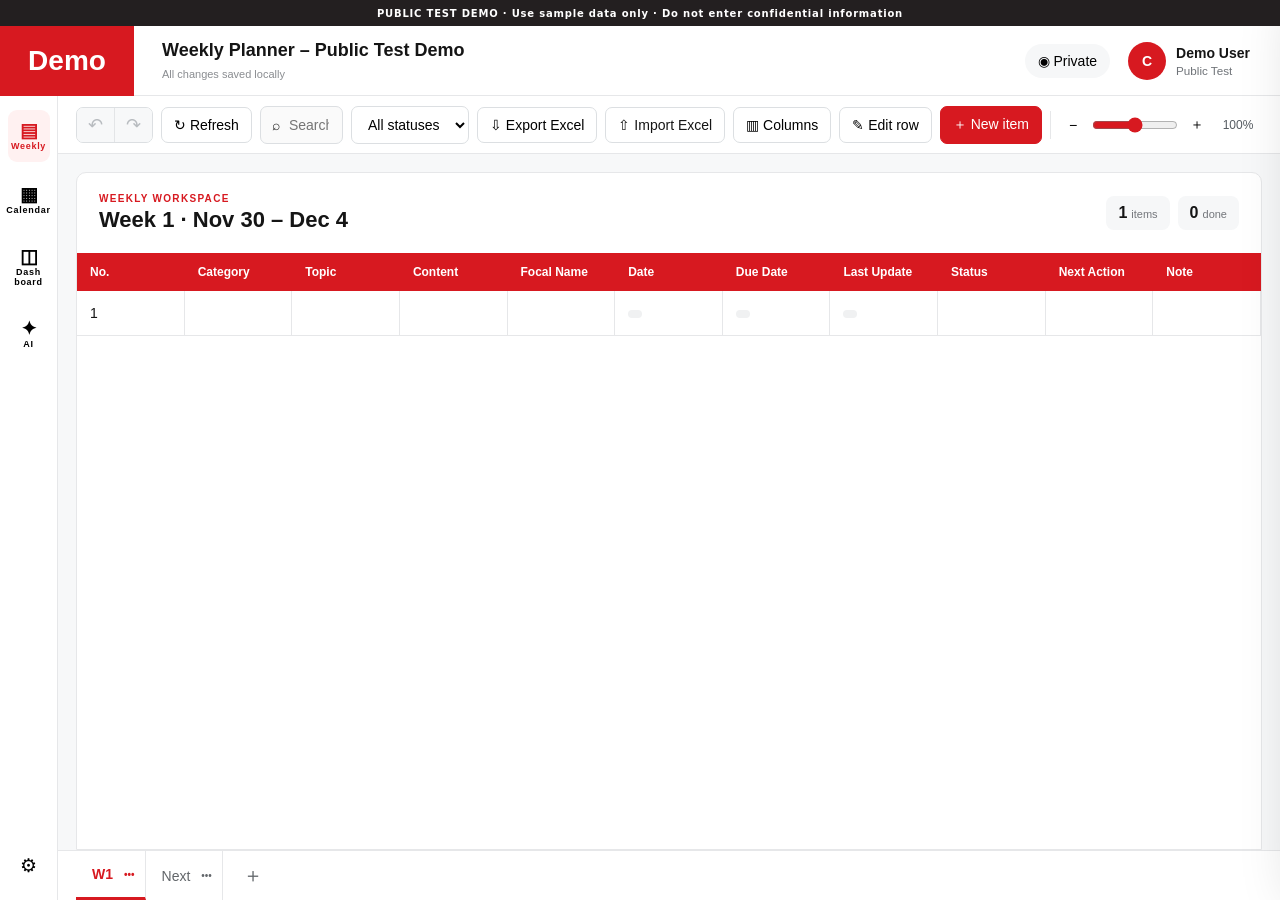
==== index.html @ f7940fc4 "Drag page tabs and schedule Next tasks into weeks" ====
<!doctype html>
<html lang="en">
<head>
  <meta charset="UTF-8" />
  <meta name="viewport" content="width=device-width, initial-scale=1" />
  <title>Finance DT Weekly Plan</title>
  <link rel="stylesheet" href="styles.css" />
  <link rel="stylesheet" href="details.css?v=9" />
  <link rel="stylesheet" href="calendar.css?v=6" />
  <link rel="stylesheet" href="dashboard.css?v=20260903-3" /><link rel="stylesheet" href="demo.css" />
</head>
<body><div class="demo-banner">PUBLIC TEST DEMO · Use sample data only · Do not enter confidential information</div>
  <header class="topbar">
    <div class="brand">Demo</div>
    <div class="titleblock"><h1>Weekly Planner – Public Test Demo</h1><span id="saveState">All changes saved locally</span></div>
    <button class="iconbtn" id="privacyBtn" title="Privacy settings">◉ <span>Private</span></button>
    <div class="avatar">C</div><div class="profile"><b>Demo User</b><small>Public Test</small></div>
  </header>
  <div class="app">
    <aside class="rail"><button id="weeklyBtn" class="selected ai-launch" title="Open Weekly Plan"><b>▤</b><small>Weekly</small></button><button id="calendarBtn" class="ai-launch" title="Open Calendar"><b>▦</b><small>Calendar</small></button><button id="dashboardBtn" class="ai-launch dashboard-launch" title="Open Dashboard"><b>◫</b><small>Dash<br>board</small></button><button id="railAI" class="ai-launch" title="Open AI Agent"><b>✦</b><small>AI</small></button><span></span><button title="Settings">⚙</button></aside>
    <aside class="agent hidden" id="agent">
      <div class="agenthead"><b>AI Agent</b><button id="closeAgent">×</button></div>
      <div class="agentbody" id="chat">
        <div class="welcome"><div class="spark">✦</div><h2>Hi Cici! 👋</h2><p>I’m your planning assistant. I can summarize progress, spot blockers, and suggest next actions.</p></div>
        <div class="privacy-note"><b>Privacy-first</b><br><span id="privacyModeText">Local mode: your plan stays in this browser.</span></div>
        <p class="label">Try asking me</p>
        <div class="suggestions">
          <button>Summarize this week</button><button>What are the risks?</button><button>Suggest next priorities</button><button>Which items are overdue?</button>
        </div>
      </div>
      <form id="chatForm"><textarea id="chatInput" rows="2" placeholder="Ask about your weekly plan…"></textarea><button type="submit">➤</button></form>
      <small class="disclaimer">AI can make mistakes. Please review.</small>
    </aside>
    <main id="weeklyView">
      <div class="toolbar">
        <div class="history-controls"><button id="undoBtn" title="Undo (Command/Ctrl + Z)" disabled>↶</button><button id="redoBtn" title="Redo (Command/Ctrl + Shift + Z)" disabled>↷</button></div>
        <button id="refreshBtn" title="Refresh Weekly Plan">↻ Refresh</button>
        <div class="search">⌕ <input id="search" placeholder="Search tasks, owners, notes…" /></div>
        <select id="statusFilter"><option value="">All statuses</option><option>Done</option><option>WIP</option><option>Not Started</option></select>
        <button id="exportBtn">⇩ Export Excel</button><label class="button">⇧ Import Excel<input id="importInput" type="file" accept=".xlsx,.xls" hidden></label>
        <button id="columnsBtn">▥ Columns</button><button id="editBtn">✎ Edit row</button><button id="addBtn" class="primary">＋ New item</button>
        <div class="zoom-control" title="Pinch trackpad or Ctrl/Command + scroll to zoom"><button id="zoomOut" aria-label="Zoom out">−</button><input id="zoomRange" type="range" min="60" max="140" step="5"><button id="zoomIn" aria-label="Zoom in">＋</button><button id="zoomValue" title="Reset zoom">100%</button></div>
      </div>
      <section class="sheet" id="sheet">
        <div class="sheethead"><div><p class="eyebrow">WEEKLY WORKSPACE</p><h2 id="sheetTitle">Week 2 · Aug 31 – Sep 4</h2></div><div class="metrics" id="metrics"></div></div>
        <div class="tablewrap"><table><thead id="thead"></thead><tbody id="tbody"></tbody></table></div>
      </section>
      <nav class="tabs" id="tabs"></nav>
    </main>
    <main id="calendarView" class="calendar-view hidden">
      <div class="calendar-toolbar"><div><p class="eyebrow">DAILY PLAN</p><h2>Calendar</h2></div><div class="month-nav"><button id="prevMonth">‹</button><button id="todayBtn">Today</button><button id="nextMonth">›</button></div><button id="monthTitle" class="month-title" title="Choose month and year"></button><button id="backToWeekly">Back to Weekly Plan</button></div>
      <div class="calendar-layout"><section class="calendar-card"><div class="weekdays"><span>Sun</span><span>Mon</span><span>Tue</span><span>Wed</span><span>Thu</span><span>Fri</span><span>Sat</span></div><div class="calendar-grid" id="calendarGrid"></div></section><aside class="day-panel"><div class="day-heading"><div><p class="eyebrow">SELECTED DAY</p><h2 id="selectedDateTitle"></h2></div><button id="addTodo" class="primary">＋ Add Todo</button></div><div id="todoList" class="todo-list"></div></aside></div>
    </main>
    <main id="dashboardView" class="dashboard-view hidden">
      <div class="dashboard-toolbar"><div><p class="eyebrow">OVERVIEW</p><h2>Weekly Dashboard</h2><p id="dashboardPrintMeta" class="dashboard-print-meta"></p></div><label>Week<select id="dashboardWeek"></select></label><button id="dashboardExportPdf">⇩ Export PDF</button><button id="dashboardRefresh">↻ Refresh</button></div>
      <div class="dashboard-scroll"><section class="dashboard-cards" id="dashboardCards"></section><section class="dashboard-grid"><article class="dash-panel"><div class="panel-head"><h3>Status Overview</h3><span id="weekComparison"></span></div><div id="statusOverview"></div></article><article class="dash-panel"><div class="panel-head"><h3>Category Breakdown</h3></div><div id="categoryBreakdown"></div></article><article class="dash-panel"><div class="panel-head"><h3>Attention Needed</h3></div><div id="attentionList"></div></article><article class="dash-panel"><div class="panel-head"><h3>Daily & Sync Health</h3></div><div id="dailyHealth"></div></article></section></div>
    </main>
  </div>
  <div class="drawer-backdrop" id="drawerBackdrop"></div>
  <aside class="edit-drawer" id="editDrawer">
    <div class="drawer-head"><div><p class="eyebrow">PLAN ITEM</p><h2 id="drawerTitle">Edit item</h2></div><button id="closeDrawer">×</button></div>
    <form id="rowForm"><div id="formFields"></div><div class="drawer-actions"><button type="button" id="deleteRow" class="danger">Delete</button><span></span><button type="button" id="cancelRow">Cancel</button><button type="submit" class="primary">Save</button></div></form>
  </aside>
  <div class="tab-menu" id="tabMenu"><button id="renameTab">✎ Rename</button><button id="duplicateTab">▣ Duplicate</button><button id="moveTabLeft">← Move page left</button><button id="moveTabRight">→ Move page right</button><button id="deleteTab" class="delete-tab">⌫ Delete</button></div>
  <div class="row-menu" id="rowMenu"><button id="contextEdit">✎ Edit row</button><button id="contextDuplicate">▣ Duplicate row</button><button id="contextDelete" class="delete-row-action">⌫ Delete row</button></div>
  <div class="column-menu" id="columnMenu"><button id="addColumn">＋ Add column</button><button id="renameColumn">✎ Rename column</button><button id="duplicateColumn">▣ Duplicate column</button><button id="moveColumnLeft">← Move left</button><button id="moveColumnRight">→ Move right</button><button id="deleteColumn" class="delete-column-action">⌫ Delete column</button></div>
  <dialog id="todoDialog" class="todo-dialog"><form id="todoForm"><button type="button" class="x" id="closeTodo">×</button><p class="eyebrow">DAILY PLAN</p><h2 id="todoDialogTitle">Add Todo</h2><label>Title<input name="title" required placeholder="What needs to be done?"></label><label>Details<textarea name="details" placeholder="Notes or desired outcome"></textarea></label><label>Status<select name="status"><option>Not Started</option><option>WIP</option><option>Done</option></select></label><label>Link <span class="optional">Optional</span><input name="link" type="url" placeholder="https://example.com/document"></label><div class="daily-sync-hint">After saving, use <b>Sync to Weekly Plan</b> on the Todo to add Category, Owner, dates, Status, and other weekly details.</div><div class="dialog-actions"><button type="button" id="deleteTodo" class="todo-delete">Delete</button><span></span><button type="button" id="cancelTodo">Cancel</button><button class="primary" type="submit" id="saveTodo">Add Todo</button></div></form></dialog>
  <dialog id="newPageDialog" class="new-page-dialog"><form id="newPageForm"><button type="button" class="x" id="closeNewPage">×</button><p class="eyebrow">WEEKLY PAGE</p><h2>Create a new page</h2><label>Page name<input name="pageName" required placeholder="For example: W3"></label><div class="page-date-note"><b>Automatic week dates</b><span>If the name follows W# (such as W3), its date range will continue automatically from your existing weekly pages.</span><small id="newPageDatePreview"></small></div><div class="dialog-actions"><button type="button" id="cancelNewPage">Cancel</button><button class="primary" type="submit">Create page</button></div></form></dialog>
  <dialog id="monthPicker" class="month-picker"><form method="dialog"><button class="x" value="cancel">×</button><p class="eyebrow">GO TO DATE</p><h2>Choose month and year</h2><div class="wheel-picker"><label>Month<select id="monthWheel" size="5"></select></label><label>Year<select id="yearWheel" size="5"></select></label></div><div class="dialog-actions"><button value="cancel">Cancel</button><button value="default" id="applyMonth" class="primary">Apply</button></div></form></dialog>
  <dialog id="privacyDialog"><form method="dialog"><button class="x">×</button><p class="eyebrow">AI & DATA</p><h2>Privacy settings</h2><label class="toggleline"><span><b>Use connected AI</b><small>Send the current visible sheet to your company-controlled server.</small></span><input id="remoteToggle" type="checkbox" disabled></label><div class="policy"><b>Recommended production setup</b><p>Keep the API key on the server, use SSO and role-based access, send only necessary rows, disable model response storage, and confirm your company’s retention requirements.</p></div><button class="primary" value="default">Done</button></form></dialog>
  <script src="vendor/exceljs.min.js"></script>
  <script src="app.js?v=9"></script>
</body>
</html>
---- styles.css ----
:root{--red:#d71920;--red2:#b70910;--ink:#151515;--muted:#6f7378;--line:#e6e7e9;--soft:#f6f7f8;--green:#178b50;--amber:#c77a00;--blue:#1769c2}*{box-sizing:border-box}body{margin:0;font:14px Inter,ui-sans-serif,-apple-system,BlinkMacSystemFont,"Segoe UI",sans-serif;color:var(--ink);background:#fafafa}button,input,select,textarea{font:inherit}.topbar{height:70px;display:flex;align-items:center;background:#fff;border-bottom:1px solid var(--line)}.brand{height:70px;width:134px;background:var(--red);color:#fff;font-size:28px;font-weight:800;display:grid;place-items:center}.titleblock{padding:0 28px;flex:1}.titleblock h1{font-size:18px;margin:0 0 4px}.titleblock span{font-size:11px;color:#8a8d91}.avatar{width:38px;height:38px;border-radius:50%;background:var(--red);color:#fff;display:grid;place-items:center;font-weight:700;margin-left:18px}.profile{display:flex;flex-direction:column;margin:0 30px 0 10px}.profile small{color:var(--muted);margin-top:3px}.iconbtn{border:0;background:#f6f7f8;border-radius:20px;padding:9px 13px}.menubar{height:42px;display:flex;align-items:center;padding-left:148px;background:#fff;border-bottom:1px solid var(--line);gap:4px}.menubar button{border:0;background:transparent;padding:8px 14px;color:#484b50;border-radius:6px}.menubar .active{color:var(--red);background:#fff1f1}.app{height:calc(100vh - 112px);display:grid;grid-template-columns:58px 305px minmax(0,1fr)}.rail{background:#fff;border-right:1px solid var(--line);display:flex;flex-direction:column;align-items:center;padding:14px 0;gap:12px}.rail span{flex:1}.rail button{border:0;background:transparent;width:42px;height:42px;border-radius:9px;font-size:19px}.rail .selected,.rail button:hover{color:var(--red);background:#fff1f1}.agent{background:#fff;border-right:1px solid var(--line);display:flex;flex-direction:column;min-width:0}.agenthead{padding:20px;display:flex;justify-content:space-between;border-bottom:1px solid var(--line)}.agenthead button,.x{border:0;background:none;font-size:22px}.agentbody{padding:22px 16px;overflow:auto;flex:1}.spark{color:var(--red);font-size:25px}.welcome h2{font-size:20px;margin:12px 0 7px}.welcome p{line-height:1.6;color:#555}.privacy-note{background:#f4faf6;border:1px solid #d7ebdd;color:#245f3c;padding:12px;border-radius:9px;line-height:1.5}.privacy-note span{font-size:12px}.label{font-size:12px;color:#777;font-weight:700;margin-top:22px}.suggestions{display:flex;flex-wrap:wrap;gap:8px}.suggestions button{border:1px solid #ffd8d8;color:var(--red2);background:#fff7f7;border-radius:7px;padding:8px;text-align:left}.bubble{padding:11px 12px;margin:12px 0;border-radius:10px;line-height:1.55;white-space:pre-wrap}.bubble.user{background:#fff0f0;margin-left:30px}.bubble.ai{background:#f3f4f5;margin-right:10px}.agent form{margin:12px 14px 5px;border:1px solid #dcdfe2;border-radius:9px;display:flex;align-items:flex-end}.agent textarea{border:0;resize:none;padding:12px;outline:0;flex:1}.agent form button{border:0;background:var(--red);color:#fff;border-radius:50%;width:30px;height:30px;margin:8px}.disclaimer{text-align:center;color:#999;margin-bottom:10px}main{min-width:0;display:flex;flex-direction:column;background:#f7f8f9}.toolbar{height:58px;background:#fff;border-bottom:1px solid var(--line);display:flex;align-items:center;gap:8px;padding:0 18px}.toolbar button,.button,.toolbar select{border:1px solid #dcdfe2;background:#fff;border-radius:7px;padding:9px 12px;white-space:nowrap}.search{display:flex;align-items:center;gap:7px;border:1px solid #dcdfe2;background:#fafafa;border-radius:7px;padding:0 11px;flex:1;max-width:340px}.search input{height:36px;border:0;outline:0;background:transparent;width:100%}.primary{background:var(--red)!important;color:#fff!important;border-color:var(--red)!important}.sheet{margin:18px 18px 0;background:#fff;border:1px solid var(--line);border-radius:10px 10px 0 0;overflow:hidden;flex:1;min-height:0;display:flex;flex-direction:column}.sheethead{padding:20px 22px;display:flex;align-items:center;justify-content:space-between}.sheethead h2{margin:3px 0 0;font-size:22px}.eyebrow{color:var(--red);font-size:10px;letter-spacing:.13em;font-weight:800;margin:0}.metrics{display:flex;gap:8px}.metric{padding:8px 12px;background:var(--soft);border-radius:8px}.metric b{font-size:16px;margin-right:4px}.metric span{font-size:11px;color:#73767b}.tablewrap{overflow:auto;flex:1}.tablewrap table{border-collapse:separate;border-spacing:0;width:100%;min-width:1500px}.tablewrap th{position:sticky;top:0;z-index:1;background:var(--red);color:#fff;text-align:left;padding:12px 13px;font-size:12px}.tablewrap td{padding:12px 13px;border-right:1px solid var(--line);border-bottom:1px solid var(--line);vertical-align:top;line-height:1.45}.tablewrap tr:hover td{background:#fffafa}.tablewrap [contenteditable=true]{background:#fffbe8;outline:1px solid #f0c851}.badge{display:inline-block;padding:5px 9px;border-radius:5px;font-size:12px;font-weight:600}.done{background:#e7f6ed;color:var(--green)}.wip{background:#fff4d8;color:var(--amber)}.not-started{background:#e8f1fb;color:var(--blue)}.high{background:#fff0f0;color:#c5151c}.medium{background:#fff5e2;color:#ad6700}.tabs{height:50px;background:#fff;border-top:1px solid var(--line);display:flex;padding-left:18px}.tabs button{border:0;border-right:1px solid var(--line);background:#fff;padding:0 20px;color:#62666a}.tabs button.active{color:var(--red);border-bottom:3px solid var(--red);font-weight:700}dialog{border:0;border-radius:14px;padding:0;box-shadow:0 20px 80px #0004;max-width:500px}dialog::backdrop{background:#10101066}dialog form{padding:28px}.x{float:right}.toggleline{display:flex;justify-content:space-between;gap:30px;padding:18px 0}.toggleline span{display:flex;flex-direction:column;gap:5px}.toggleline small{color:var(--muted);line-height:1.4}.toggleline input{width:22px}.policy{background:#f5f6f7;padding:15px;border-radius:8px;margin-bottom:18px}.policy p{color:#5c6065;line-height:1.5;margin-bottom:0}@media(max-width:900px){.app{grid-template-columns:52px minmax(0,1fr)}.agent{position:fixed;z-index:5;left:52px;top:112px;bottom:0;width:310px;box-shadow:10px 0 30px #0002}.agent.hidden{display:none}.menubar{padding-left:10px}.brand{width:105px}.toolbar #exportBtn,.toolbar .button{display:none}}@media(min-width:901px){.agent.hidden{display:none}.app:has(.agent.hidden){grid-template-columns:58px minmax(0,1fr)}}
---- details.css ----
.menubar { display: none; }
.app { height: calc(100vh - 70px); }
.app main { height: 100%; overflow: hidden; }
.sheet { min-height: 0; }
.zoom-control { display: flex; align-items: center; gap: 3px; margin-left: auto; padding-left: 8px; border-left: 1px solid var(--line); }
.history-controls { display: flex; border: 1px solid #dcdfe2; border-radius: 7px; overflow: hidden; flex: 0 0 auto; }
.history-controls button { border: 0; border-radius: 0; padding: 8px 11px; font-size: 18px; line-height: 18px; }
.history-controls button + button { border-left: 1px solid #e3e5e7; }
.history-controls button:disabled { color: #b8bcc0; background: #f7f8f9; cursor: not-allowed; }
.zoom-control button { border: 0; background: transparent; padding: 5px 7px; min-width: 28px; }
.zoom-control input { width: 86px; accent-color: var(--red); cursor: ew-resize; }
.zoom-control #zoomValue { min-width: 48px; color: #555b61; font-size: 12px; }
.tablewrap { min-height: 0; overflow-x: auto; overflow-y: auto; }
.tablewrap table { min-width: 0; table-layout: fixed; }
.tablewrap th { overflow: visible; }
.tablewrap td { overflow: hidden; text-overflow: ellipsis; word-break: break-word; }
.tablewrap th { font-size: var(--table-head-size, 12px); }
.tablewrap td { padding: var(--cell-pad-y, 12px) var(--cell-pad-x, 13px); }
.tablewrap tr { cursor: pointer; }
.tablewrap [contenteditable="true"] { background: inherit; outline: 0; }
.resize-handle { position: absolute; right: -3px; top: 0; width: 7px; height: 100%; cursor: col-resize; z-index: 3; }
.date-chip { display: inline-block; padding: 4px 7px; border-radius: 5px; background: #f0f1f2; color: #555b61; font-size: 11px; white-space: nowrap; }
button, .button, label[for], select, tbody tr, .resize-handle, input[type="checkbox"] { cursor: url("data:image/svg+xml,%3Csvg xmlns='http://www.w3.org/2000/svg' width='34' height='34'%3E%3Ctext x='1' y='25' font-size='23'%3E🐈‍⬛%3C/text%3E%3C/svg%3E") 4 4, pointer; }
.drawer-backdrop { position: fixed; inset: 0; background: #1113; z-index: 9; opacity: 0; pointer-events: none; transition: .2s; }
.drawer-backdrop.open { opacity: 1; pointer-events: auto; }
.edit-drawer { position: fixed; right: 0; top: 0; bottom: 0; width: min(520px, 94vw); z-index: 10; background: #fff; box-shadow: -15px 0 50px #0002; transform: translateX(105%); transition: .25s; display: flex; flex-direction: column; }
.edit-drawer.open { transform: none; }
.drawer-head { padding: 24px 28px; border-bottom: 1px solid var(--line); display: flex; justify-content: space-between; }
.drawer-head h2 { margin: 4px 0 0; }
.drawer-head button { border: 0; background: none; font-size: 26px; }
.edit-drawer form { display: flex; flex-direction: column; min-height: 0; flex: 1; }
.edit-drawer #formFields { padding: 22px 28px; overflow: auto; flex: 1; display: grid; grid-template-columns: 1fr 1fr; gap: 17px; }
.field { display: flex; flex-direction: column; gap: 7px; }
.field.wide { grid-column: 1 / -1; }
.field label { font-size: 12px; font-weight: 700; color: #4e5257; }
.field input, .field select, .field textarea { border: 1px solid #cfd3d8; border-radius: 6px; padding: 10px; outline: none; }
.field textarea { min-height: 88px; resize: vertical; }
.field input:focus, .field select:focus, .field textarea:focus { border-color: var(--red); box-shadow: 0 0 0 2px #d7192014; }
.field .new-category { display: none; margin-top: 2px; }
.field .new-category.show { display: block; }
.category-picker { position: relative; }
.category-trigger { width: 100%; min-height: 40px; display: flex; align-items: center; justify-content: space-between; border: 1px solid #cfd3d8; border-radius: 6px; padding: 8px 11px; background: #fff; text-align: left; }
.category-trigger b { color: #74787d; }
.category-menu { display: none; position: absolute; z-index: 30; top: calc(100% + 5px); left: 0; right: 0; padding: 5px; background: #fff; border: 1px solid #d8dade; border-radius: 9px; box-shadow: 0 12px 30px #0002; }
.category-menu.open { display: block; }
.category-options { max-height: 114px; overflow-y: auto; padding-right: 2px; }
.category-options button { width: 100%; height: 38px; display: grid; grid-template-columns: 10px 1fr 20px; align-items: center; gap: 8px; border: 0; border-radius: 5px; background: #fff; padding: 0 9px; text-align: left; }
.category-options button:hover, .category-options button.chosen { background: #f1f3f5; }
.category-options i { width: 7px; height: 7px; border-radius: 50%; background: #91969c; }
.category-options button:nth-child(3n+1) i { background: #d71920; }
.category-options button:nth-child(3n+2) i { background: #1769c2; }
.category-options button:nth-child(3n) i { background: #178b50; }
.category-options b { color: var(--red); }
.category-new { width: 100%; height: 40px; margin-top: 5px; border: 0; border-top: 1px solid #f1c7c9; border-radius: 0 0 6px 6px; background: #fff4f4; color: var(--red); font-weight: 700; text-align: left; padding: 0 12px; }
.category-new:hover { background: #ffe8e8; }
.field .status-select { font-weight: 700; border-color: transparent; }
.field .status-select.status-not-started { color: #1769c2; background: #e8f1fb; }
.field .status-select.status-wip { color: #a96300; background: #fff1c9; }
.field .status-select.status-done { color: #137846; background: #e2f4e9; }
.field .status-select option { background: #fff; }
.field .status-select option.status-not-started { color: #1769c2; }
.field .status-select option.status-wip { color: #a96300; }
.field .status-select option.status-done { color: #137846; }
.status-picker { position: relative; }
.status-trigger { width: 100%; min-height: 40px; display: flex; align-items: center; justify-content: space-between; border: 1px solid #cfd3d8; border-radius: 6px; padding: 8px 11px; background: #fff; color: #25282b; text-align: left; font-weight: 500; }
.status-trigger b { color: #74787d; }
.status-menu { display: none; position: absolute; z-index: 30; top: calc(100% + 5px); left: 0; right: 0; padding: 6px; background: #fff; border: 1px solid #d8dade; border-radius: 9px; box-shadow: 0 12px 30px #0002; }
.status-menu.open { display: grid; gap: 5px; }
.status-menu button { height: 40px; display: grid; grid-template-columns: 11px 1fr 20px; align-items: center; gap: 9px; border: 1px solid transparent; border-radius: 6px; padding: 0 10px; text-align: left; font-weight: 700; }
.status-menu button i { width: 8px; height: 8px; border-radius: 50%; }
.status-menu .status-not-started { color: #1769c2; background: #edf5fd; }
.status-menu .status-not-started i { background: #1769c2; }
.status-menu .status-wip { color: #a96300; background: #fff6dc; }
.status-menu .status-wip i { background: #e8a500; }
.status-menu .status-done { color: #137846; background: #e9f7ee; }
.status-menu .status-done i { background: #178b50; }
.status-menu button:hover, .status-menu button.chosen { border-color: currentColor; }
.drawer-actions { border-top: 1px solid var(--line); padding: 16px 28px; display: flex; gap: 9px; }
.drawer-actions span { flex: 1; }
.drawer-actions button { padding: 9px 16px; border: 1px solid #d4d7da; background: #fff; border-radius: 6px; }
.drawer-actions .danger { color: #b51218; border-color: #efc8ca; }
@media (max-width: 900px) { .agent { top: 70px; } .zoom-control input { display: none; } }
.tabs { overflow-x: auto; overflow-y: visible; flex-shrink: 0; }
.tab-item { display: flex; border-right: 1px solid var(--line); flex: 0 0 auto; }
.tab-item > button { border: 0; background: #fff; padding: 0 6px 0 16px; color: #62666a; }
.tab-item .tab-more { padding: 0 10px 0 5px; font-size: 10px; }
.tab-item.active { border-bottom: 3px solid var(--red); }
.tab-item.active button { color: var(--red); font-weight: 700; }
.tab-item[draggable="true"] { cursor: grab; }.tab-item.dragging { opacity: .38; }.tab-item.drag-over { box-shadow: inset 3px 0 var(--red); background: #fff4f4; }
.tabs .add-sheet { border: 0; background: #fff; min-width: 48px; font-size: 20px; }
.tab-menu { display: none; position: fixed; z-index: 20; width: 140px; padding: 6px; background: #fff; border: 1px solid var(--line); border-radius: 8px; box-shadow: 0 10px 30px #0002; }
.tab-menu.open { display: flex; flex-direction: column; }
.tab-menu button { border: 0; background: #fff; padding: 9px 10px; text-align: left; border-radius: 5px; }
.tab-menu button:hover { background: #fff1f1; color: var(--red); }
.tab-menu .delete-tab { color: #b51218; border-top: 1px solid var(--line); border-radius: 0 0 5px 5px; margin-top: 4px; }
.new-page-dialog { width: min(440px,92vw); }.new-page-dialog form { display: flex; flex-direction: column; gap: 16px; }.new-page-dialog label { display: flex; flex-direction: column; gap: 7px; font-size: 12px; font-weight: 700; }.new-page-dialog input { border: 1px solid #cfd3d8; border-radius: 7px; padding: 11px; }.page-date-note { display: flex; flex-direction: column; gap: 5px; padding: 12px; border-left: 3px solid #1769c2; border-radius: 6px; color: #4f5963; background: #f2f7fc; line-height: 1.45; }.page-date-note span { font-size: 12px; }.page-date-note small { color: #1769c2; font-weight: 700; }
.rail .ai-launch { height: 52px; display: flex; flex-direction: column; align-items: center; justify-content: center; gap: 1px; }
.rail .ai-launch b { font-size: 19px; line-height: 19px; }
.rail .ai-launch small { font-size: 9px; font-weight: 800; letter-spacing: .08em; }
.rail .dashboard-launch { height: 58px; }
.rail .dashboard-launch small { line-height: 10px; }
.row-menu { display: none; position: fixed; z-index: 25; width: 170px; padding: 6px; background: #fff; border: 1px solid var(--line); border-radius: 8px; box-shadow: 0 12px 35px #0003; }
.row-menu.open { display: flex; flex-direction: column; }
.row-menu button { border: 0; background: #fff; padding: 10px; text-align: left; border-radius: 5px; }
.row-menu button:hover { color: var(--red); background: #fff1f1; }
.row-menu .delete-row-action { color: #b51218; border-top: 1px solid var(--line); margin-top: 4px; border-radius: 0 0 5px 5px; }
.column-menu { display: none; position: fixed; z-index: 28; width: 180px; padding: 6px; background: #fff; border: 1px solid var(--line); border-radius: 8px; box-shadow: 0 12px 35px #0003; }
.column-menu.open { display: flex; flex-direction: column; }.column-menu button { border: 0; background: #fff; padding: 9px 10px; text-align: left; border-radius: 5px; }.column-menu button:hover { color: var(--red); background: #fff1f1; }.column-menu .delete-column-action { color: #b51218; border-top: 1px solid var(--line); margin-top: 4px; }
.tablewrap td.priority-cell { font-weight: 700; }.tablewrap td.priority-high { color: #a50f15; background: #ffe8e9 !important; }.tablewrap td.priority-medium { color: #9a5b00; background: #fff2cf !important; }.tablewrap td.priority-low { color: #1769c2; background: #e8f1fb !important; }
#newTodoCategoryLabel { padding: 11px; background: #fff3f3; border-left: 3px solid var(--red); border-radius: 5px; }
#newTodoCategoryLabel.hidden { display: none; }
.daily-sync-hint { color: #5f656b; background: #f4f7fa; border-left: 3px solid #1769c2; border-radius: 5px; padding: 11px 12px; font-size: 12px; line-height: 1.5; }
.optional { color: #969ba0; font-size: 10px; font-weight: 500; margin-left: 4px; }
.todo-link { display: inline-flex; align-items: center; gap: 5px; margin-top: 7px; color: #1769c2; font-size: 12px; text-decoration: none; }
.todo-link:hover { text-decoration: underline; }
.note-link { color: #1769c2; text-decoration: underline; word-break: break-all; }
.note-link:hover { color: var(--red); }
.tablewrap tr.daily-orphan td { background: #eff0f1; color: #8a8e93; }
.tablewrap tr.daily-orphan:hover td { background: #e6e7e8; }
.tablewrap tr.daily-orphan .badge { filter: grayscale(1); opacity: .65; }
.orphan-label { display: block; width: max-content; margin-top: 6px; padding: 3px 6px; border-radius: 4px; color: #6f7479; background: #dfe1e3; font-size: 10px; font-weight: 700; }
.todo-card { display: grid; grid-template-columns: 30px 1fr; gap: 8px; cursor: pointer; }
.todo-card.completed h3 { color: #858a8f; text-decoration: line-through; }
.todo-card.missing-sync { background: #f1f2f3; border-color: #d7dade; color: #8a8f94; }
.todo-card.missing-sync h3, .todo-card.missing-sync p { color: #8a8f94; }
.sync-missing { margin-left: auto; color: #858a8f; font-size: 11px; font-weight: 700; }
.todo-meta .sync-back { margin-left: 4px; color: #1769c2; border-color: #b9d4ef; background: #f4f9fe; font-weight: 700; }
.todo-meta .sync-back:hover { color: #fff; background: #1769c2; }
.todo-meta .view-weekly { margin-left: 4px; color: #1769c2; border-color: #b9d4ef; background: #f4f9fe; font-weight: 700; }
.todo-meta .view-weekly:hover { color: #fff; background: #1769c2; }
.tablewrap tr.linked-highlight td { animation: linked-row-highlight 2.2s ease; }
@keyframes linked-row-highlight { 0%,45% { background: #fff0b8; box-shadow: inset 0 2px #e7a900, inset 0 -2px #e7a900; } 100% { background: #fff; box-shadow: none; } }
.ai-proposal { margin: 12px 0; padding: 12px; border: 1px solid #efc7c9; border-radius: 9px; background: #fffafa; }
.ai-proposal > p { color: #62676c; line-height: 1.45; }
.proposal-detail { display: grid; gap: 6px; margin: 10px 0; }
.proposal-detail span { display: grid; grid-template-columns: 90px 1fr; gap: 8px; padding: 6px; background: #fff; border-radius: 5px; }
.proposal-detail small { color: #8a8f94; text-transform: capitalize; }
.ai-proposal > div:last-child { display: flex; justify-content: flex-end; gap: 6px; }
.ai-proposal button { border: 1px solid #d7dade; background: #fff; border-radius: 5px; padding: 7px 9px; }
.ai-proposal .proposal-apply { color: #fff; background: var(--red); border-color: var(--red); }
.ai-proposal.applied { color: var(--green); background: #eef8f2; border-color: #bfdfcb; font-weight: 700; }

/* AI opens as a floating dropdown and never changes the workspace width. */
.app, .app:has(.agent.hidden) { grid-template-columns: 58px minmax(0, 1fr); }
body .agent { position: fixed; z-index: 45; left: 64px; top: 212px; bottom: auto; width: 340px; height: min(650px, calc(100vh - 230px)); min-height: 360px; border: 1px solid #dfe1e4; border-radius: 0 12px 12px 12px; box-shadow: 0 18px 55px #0003; overflow: hidden; }
body .agent::before { content: ""; position: fixed; left: 57px; top: 212px; width: 14px; height: 14px; background: #fff; border-left: 1px solid #dfe1e4; border-top: 1px solid #dfe1e4; transform: rotate(-45deg); }
body .agent.hidden { display: none; }
@media(max-width:900px){body .agent{left:58px;top:212px;width:min(340px,calc(100vw - 70px));height:min(600px,calc(100vh - 225px));bottom:auto;min-height:320px}body .agent::before{left:51px;top:212px}}
.todo-check { width: 23px; height: 23px; border: 2px solid #aeb3b8; border-radius: 50%; background: #fff; padding: 0; display: grid; place-items: center; color: #fff; font-size: 13px; }
.todo-check.done { border-color: #178b50; background: #178b50; }
.todo-card-body { min-width: 0; }
.dialog-actions > span { flex: 1; }
.dialog-actions .todo-delete { color: #b51218; border-color: #efc8ca; }
---- calendar.css ----
.calendar-view.hidden, #weeklyView.hidden { display: none; }
.calendar-view { min-width: 0; height: 100%; overflow: hidden; background: #f6f7f8; }
.calendar-toolbar { height: 76px; display: flex; align-items: center; gap: 18px; padding: 0 22px; background: #fff; border-bottom: 1px solid var(--line); }
.calendar-toolbar h2 { margin: 3px 0 0; }.calendar-toolbar > #monthTitle { flex: 1; text-align: center; font-size: 18px; }.month-nav { display: flex; gap: 5px; }.calendar-toolbar button { border: 1px solid #d8dade; background: #fff; border-radius: 6px; padding: 8px 11px; }
.calendar-layout { height: calc(100% - 76px); display: grid; grid-template-columns: minmax(500px, 1.5fr) minmax(320px, .7fr); gap: 16px; padding: 16px; }.calendar-card,.day-panel { min-height: 0; background: #fff; border: 1px solid var(--line); border-radius: 10px; overflow: hidden; }
.weekdays,.calendar-grid { display: grid; grid-template-columns: repeat(7,1fr); }.weekdays { height: 42px; align-items: center; text-align: center; color: #74787d; font-size: 11px; font-weight: 700; border-bottom: 1px solid var(--line); }.calendar-grid { height: calc(100% - 42px); grid-template-rows: repeat(6,1fr); }
.calendar-day { position: relative; border: 0; border-right: 1px solid var(--line); border-bottom: 1px solid var(--line); background: #fff; padding: 9px; text-align: left; min-height: 64px; }.calendar-day.other { color: #b9bdc1; background: #fafafa; }.calendar-day.selected { background: #fff2f2; box-shadow: inset 0 0 0 2px var(--red); }.calendar-day.today .day-number { background: var(--red); color: #fff; }.day-number { display: grid; place-items: center; width: 25px; height: 25px; border-radius: 50%; font-size: 12px; }.todo-count { position: absolute; left: 9px; right: 9px; bottom: 8px; color: var(--red); background: #fff0f0; border-radius: 4px; padding: 4px 6px; font-size: 10px; overflow: hidden; text-overflow: ellipsis; white-space: nowrap; }
.day-panel { display: flex; flex-direction: column; }.day-heading { padding: 18px; display: flex; align-items: center; justify-content: space-between; border-bottom: 1px solid var(--line); }.day-heading h2 { margin: 3px 0 0; font-size: 17px; }.day-heading button { border: 0; border-radius: 6px; padding: 9px 11px; }.todo-list { overflow: auto; padding: 12px; }.todo-empty { color: #8b8f94; text-align: center; padding: 50px 15px; }
.todo-card { border: 1px solid var(--line); border-radius: 8px; padding: 13px; margin-bottom: 9px; }.todo-card h3 { font-size: 14px; margin: 0 0 7px; }.todo-card p { color: #686c71; line-height: 1.45; margin: 5px 0; }.todo-meta { display: flex; align-items: center; gap: 7px; margin-top: 10px; }.todo-category { background: #f0f1f2; padding: 4px 7px; border-radius: 4px; font-size: 10px; }.todo-meta button { margin-left: auto; border: 1px solid #f0c5c7; background: #fff; color: var(--red); border-radius: 5px; padding: 5px 8px; }.todo-meta .synced { margin-left: auto; color: var(--green); font-size: 11px; }
.todo-card.status-not-started { border-left: 4px solid #1769c2; background: #f7fbff; }.todo-card.status-wip { border-left: 4px solid #e8a500; background: #fffdf5; }.todo-card.status-done { border-left: 4px solid #178b50; background: #f7fcf9; }
.todo-status { padding: 4px 7px; border-radius: 4px; font-size: 10px; font-weight: 700; }.todo-status.status-not-started { color: #1769c2; background: #e8f1fb; }.todo-status.status-wip { color: #a96300; background: #fff1c9; }.todo-status.status-done { color: #137846; background: #e2f4e9; }
.weekly-due-card { grid-template-columns: 1fr; border-left: 1px solid #f0d4d5; background: #fffafa; }.due-label { margin-left: auto; padding: 4px 8px; border: 1px solid #f1bfc2; border-radius: 5px; color: #b51218; background: #ffecee; font-size: 10px; font-weight: 800; letter-spacing: .05em; }.weekly-due-card .due-source { color: #74787d; font-size: 10px; }
.calendar-day .due-count { position: absolute; top: 9px; right: 8px; padding: 2px 5px; border-radius: 4px; color: #b51218; background: #ffe7e8; font-size: 9px; font-weight: 800; }
.todo-dialog { width: min(460px,92vw); }.todo-dialog form { display: flex; flex-direction: column; gap: 14px; }.todo-dialog label { display: flex; flex-direction: column; gap: 6px; font-size: 12px; font-weight: 700; }.todo-dialog input,.todo-dialog select,.todo-dialog textarea { border: 1px solid #cfd3d8; border-radius: 6px; padding: 10px; }.todo-dialog textarea { min-height: 76px; resize: vertical; }.todo-dialog .sync-choice { flex-direction: row; align-items: flex-start; background: #f5f8fc; padding: 12px; border-radius: 7px; }.sync-choice span { display: flex; flex-direction: column; gap: 4px; }.sync-choice small { color: #74787d; font-weight: 400; }.todo-dialog .hidden { display: none; }.dialog-actions { display: flex; justify-content: flex-end; gap: 8px; }.dialog-actions button { border: 1px solid #d5d8db; background: #fff; border-radius: 6px; padding: 9px 14px; }
@media(max-width:900px){.calendar-layout{grid-template-columns:1fr}.day-panel{position:fixed;right:0;top:70px;bottom:0;width:min(380px,90vw);z-index:6;box-shadow:-10px 0 30px #0002}}
.calendar-toolbar .month-title { flex: 1; border: 0; background: transparent; text-align: center; font-size: 18px; font-weight: 700; color: var(--ink); }
.calendar-toolbar .month-title:hover { color: var(--red); background: #fff5f5; }
.month-picker { width: min(420px,90vw); }
.wheel-picker { display: grid; grid-template-columns: 1fr 1fr; gap: 14px; margin: 20px 0; }
.wheel-picker label { display: flex; flex-direction: column; gap: 7px; color: #656a70; font-size: 12px; font-weight: 700; }
.wheel-picker select { height: 180px; border: 1px solid #d7dade; border-radius: 8px; padding: 5px; overflow-y: auto; outline: none; }
.wheel-picker option { padding: 8px 10px; border-radius: 5px; text-align: center; font-size: 14px; }
.wheel-picker option:checked { color: #fff; background: var(--red) linear-gradient(0deg,var(--red),var(--red)); }
---- dashboard.css ----
.dashboard-view.hidden { display: none; }
.dashboard-view { min-width: 0; height: 100%; overflow: hidden; background: #f5f6f7; }
.dashboard-toolbar { height: 76px; display: flex; align-items: center; gap: 16px; padding: 0 22px; background: #fff; border-bottom: 1px solid var(--line); }
.dashboard-toolbar h2 { margin: 3px 0 0; }.dashboard-toolbar > div { flex: 1; }.dashboard-toolbar label { display: flex; align-items: center; gap: 8px; color: #686d72; font-size: 12px; font-weight: 700; }.dashboard-toolbar select,.dashboard-toolbar button { border: 1px solid #d6d9dc; background: #fff; border-radius: 7px; padding: 9px 12px; }
.dashboard-scroll { height: calc(100% - 76px); overflow: auto; padding: 18px; }.dashboard-cards { display: grid; grid-template-columns: repeat(5,minmax(120px,1fr)); gap: 12px; margin-bottom: 14px; }.dash-card { background: #fff; border: 1px solid var(--line); border-radius: 10px; padding: 16px; }.dash-card span { color: #777c81; font-size: 11px; font-weight: 700; }.dash-card b { display: block; margin-top: 7px; font-size: 26px; }.dash-card.danger b { color: #c91a21; }.dash-card.success b { color: #178b50; }
.dashboard-grid { display: grid; grid-template-columns: 1fr 1fr; gap: 14px; }.dash-panel { min-height: 240px; background: #fff; border: 1px solid var(--line); border-radius: 10px; padding: 17px; }.panel-head { display: flex; justify-content: space-between; align-items: center; border-bottom: 1px solid #eceeef; padding-bottom: 12px; margin-bottom: 15px; }.panel-head h3 { margin: 0; font-size: 14px; }.panel-head span { color: #777c81; font-size: 11px; }
.status-layout { display: flex; align-items: center; gap: 28px; }.status-donut { width: 130px; height: 130px; border-radius: 50%; display: grid; place-items: center; }.status-donut::after { content:""; width: 78px; height: 78px; border-radius: 50%; background:#fff; }.status-legend { display: grid; gap: 10px; flex: 1; }.legend-row { display: flex; align-items: center; gap: 8px; }.legend-row i { width: 9px; height: 9px; border-radius: 50%; }.legend-row span { flex: 1; color: #666b70; }.legend-row b { font-size: 13px; }
.category-row { margin-bottom: 13px; }.category-label { display: flex; justify-content: space-between; margin-bottom: 5px; font-size: 12px; }.category-bar { height: 7px; border-radius: 8px; background: #eceeef; overflow: hidden; }.category-bar i { display: block; height: 100%; border-radius: 8px; background: var(--red); }
.attention-item { display: grid; grid-template-columns: 8px 1fr auto; gap: 9px; padding: 10px 0; border-bottom: 1px solid #eff0f1; }.attention-item i { width: 7px; height: 7px; margin-top: 5px; border-radius: 50%; background: #e19a00; }.attention-item b { font-size: 12px; }.attention-item small { color: #858a8f; }.empty-state { color: #8a8f94; padding: 35px 0; text-align: center; }
.health-row { display: flex; justify-content: space-between; align-items: center; padding: 12px; margin-bottom: 8px; border-radius: 7px; background: #f6f7f8; }.health-row span { color: #64696e; }.health-row b { font-size: 17px; }.health-row.good b { color: #178b50; }.health-row.warn b { color: #c67b00; }
.dashboard-print-meta { display: none; margin: 5px 0 0; color: #6f7479; font-size: 11px; }
@media(max-width:1050px){.dashboard-cards{grid-template-columns:repeat(3,1fr)}.dashboard-grid{grid-template-columns:1fr}}
@media print {
  @page { size: landscape; margin: 8mm; }
  body.dashboard-printing { background: #fff; print-color-adjust: exact; -webkit-print-color-adjust: exact; }
  body.dashboard-printing .topbar, body.dashboard-printing .demo-banner, body.dashboard-printing .rail, body.dashboard-printing #weeklyView, body.dashboard-printing #calendarView, body.dashboard-printing .agent, body.dashboard-printing dialog, body.dashboard-printing .drawer-backdrop, body.dashboard-printing .edit-drawer { display: none !important; }
  body.dashboard-printing .app { display: block; height: auto !important; }
  body.dashboard-printing #dashboardView { display: block !important; width: 147%; height: auto; overflow: visible; background: #f5f6f7; zoom: .68; }
  body.dashboard-printing .dashboard-toolbar { height: 76px; padding: 0 22px; border-bottom: 1px solid var(--line); }
  body.dashboard-printing .dashboard-toolbar label, body.dashboard-printing .dashboard-toolbar button { display: none; }
  body.dashboard-printing .dashboard-print-meta { display: block; }
  body.dashboard-printing .dashboard-scroll { height: auto; overflow: visible; padding: 18px; }
  body.dashboard-printing .dashboard-cards { grid-template-columns: repeat(5,minmax(120px,1fr)); gap: 12px; margin-bottom: 14px; break-inside: avoid; }
  body.dashboard-printing .dashboard-grid { grid-template-columns: 1fr 1fr; gap: 14px; }
  body.dashboard-printing .dash-card, body.dashboard-printing .dash-panel { break-inside: avoid; box-shadow: none; }
  body.dashboard-printing .dash-panel { min-height: 240px; }
}
---- demo.css ----
.demo-banner{position:fixed;z-index:100;left:0;right:0;top:0;height:26px;display:grid;place-items:center;background:#231f20;color:#fff;font:700 10px system-ui;letter-spacing:.08em}.topbar{margin-top:26px}.app{height:calc(100vh - 96px)!important}body .agent{top:238px!important}
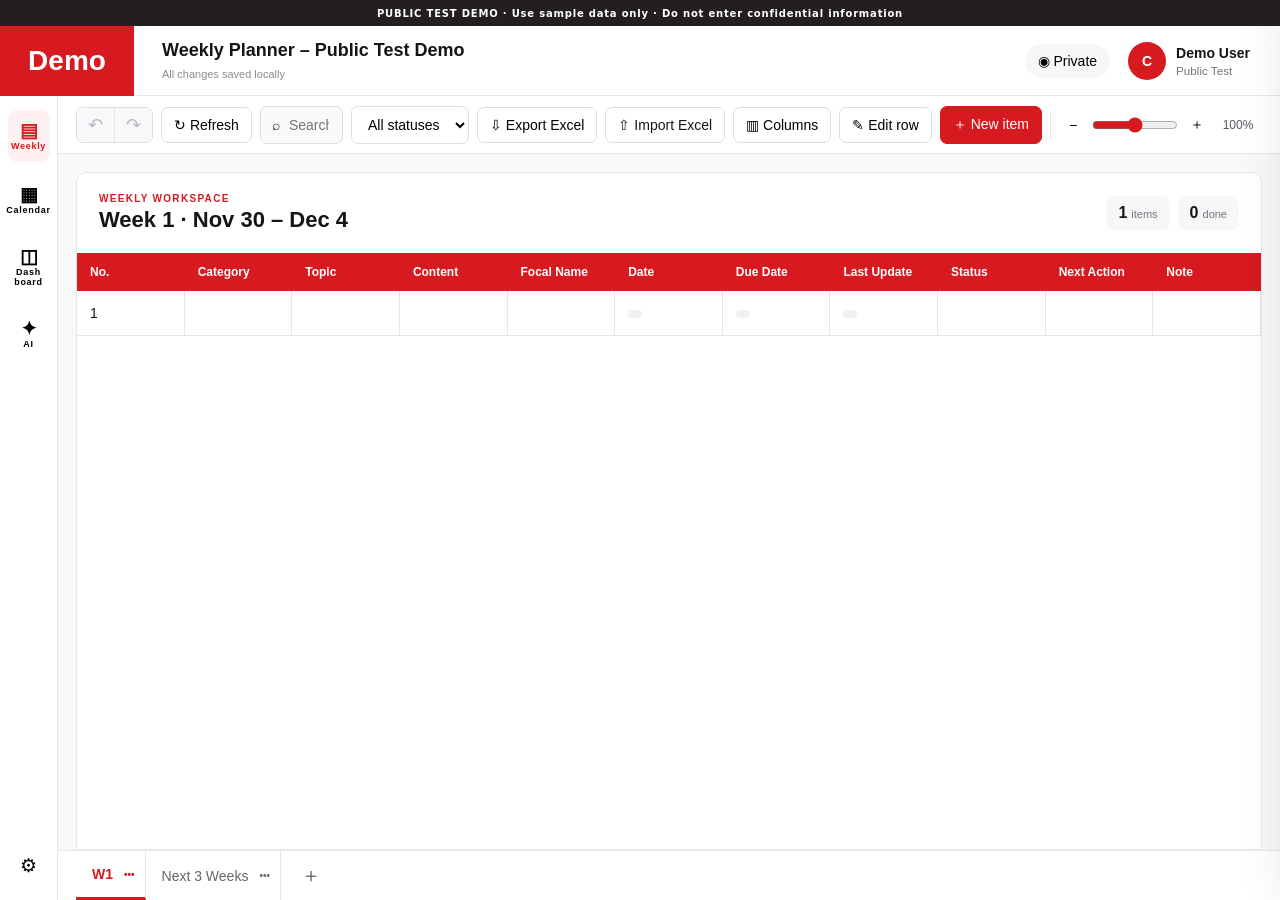
==== commit 44aa5adc: "Rename future page and auto-schedule tasks" ====
--- a/index.html
+++ b/index.html
@@ -5,9 +5,9 @@
   <meta name="viewport" content="width=device-width, initial-scale=1" />
   <title>Finance DT Weekly Plan</title>
   <link rel="stylesheet" href="styles.css" />
-  <link rel="stylesheet" href="details.css?v=9" />
+  <link rel="stylesheet" href="details.css?v=10" />
   <link rel="stylesheet" href="calendar.css?v=6" />
-  <link rel="stylesheet" href="dashboard.css?v=20260903-3" /><link rel="stylesheet" href="demo.css" />
+  <link rel="stylesheet" href="dashboard.css?v=11" /><link rel="stylesheet" href="demo.css" />
 </head>
 <body><div class="demo-banner">PUBLIC TEST DEMO · Use sample data only · Do not enter confidential information</div>
   <header class="topbar">
@@ -52,7 +52,7 @@
       <div class="calendar-layout"><section class="calendar-card"><div class="weekdays"><span>Sun</span><span>Mon</span><span>Tue</span><span>Wed</span><span>Thu</span><span>Fri</span><span>Sat</span></div><div class="calendar-grid" id="calendarGrid"></div></section><aside class="day-panel"><div class="day-heading"><div><p class="eyebrow">SELECTED DAY</p><h2 id="selectedDateTitle"></h2></div><button id="addTodo" class="primary">＋ Add Todo</button></div><div id="todoList" class="todo-list"></div></aside></div>
     </main>
     <main id="dashboardView" class="dashboard-view hidden">
-      <div class="dashboard-toolbar"><div><p class="eyebrow">OVERVIEW</p><h2>Weekly Dashboard</h2><p id="dashboardPrintMeta" class="dashboard-print-meta"></p></div><label>Week<select id="dashboardWeek"></select></label><button id="dashboardExportPdf">⇩ Export PDF</button><button id="dashboardRefresh">↻ Refresh</button></div>
+      <div class="dashboard-toolbar"><div><p class="eyebrow">OVERVIEW</p><h2>Weekly Dashboard</h2><p id="dashboardDateRange" class="dashboard-date-range"></p><p id="dashboardPrintMeta" class="dashboard-print-meta"></p></div><label>Week<select id="dashboardWeek"></select></label><button id="dashboardExportPdf">⇩ Export PDF</button><button id="dashboardRefresh">↻ Refresh</button></div>
       <div class="dashboard-scroll"><section class="dashboard-cards" id="dashboardCards"></section><section class="dashboard-grid"><article class="dash-panel"><div class="panel-head"><h3>Status Overview</h3><span id="weekComparison"></span></div><div id="statusOverview"></div></article><article class="dash-panel"><div class="panel-head"><h3>Category Breakdown</h3></div><div id="categoryBreakdown"></div></article><article class="dash-panel"><div class="panel-head"><h3>Attention Needed</h3></div><div id="attentionList"></div></article><article class="dash-panel"><div class="panel-head"><h3>Daily & Sync Health</h3></div><div id="dailyHealth"></div></article></section></div>
     </main>
   </div>
@@ -69,6 +69,6 @@
   <dialog id="monthPicker" class="month-picker"><form method="dialog"><button class="x" value="cancel">×</button><p class="eyebrow">GO TO DATE</p><h2>Choose month and year</h2><div class="wheel-picker"><label>Month<select id="monthWheel" size="5"></select></label><label>Year<select id="yearWheel" size="5"></select></label></div><div class="dialog-actions"><button value="cancel">Cancel</button><button value="default" id="applyMonth" class="primary">Apply</button></div></form></dialog>
   <dialog id="privacyDialog"><form method="dialog"><button class="x">×</button><p class="eyebrow">AI & DATA</p><h2>Privacy settings</h2><label class="toggleline"><span><b>Use connected AI</b><small>Send the current visible sheet to your company-controlled server.</small></span><input id="remoteToggle" type="checkbox" disabled></label><div class="policy"><b>Recommended production setup</b><p>Keep the API key on the server, use SSO and role-based access, send only necessary rows, disable model response storage, and confirm your company’s retention requirements.</p></div><button class="primary" value="default">Done</button></form></dialog>
   <script src="vendor/exceljs.min.js"></script>
-  <script src="app.js?v=9"></script>
+  <script src="app.js?v=12"></script>
 </body>
 </html>
--- a/details.css
+++ b/details.css
@@ -19,6 +19,8 @@
 .tablewrap tr { cursor: pointer; }
 .tablewrap [contenteditable="true"] { background: inherit; outline: 0; }
 .resize-handle { position: absolute; right: -3px; top: 0; width: 7px; height: 100%; cursor: col-resize; z-index: 3; }
+.column-insert { position: absolute; z-index: 5; right: -10px; top: 50%; width: 20px; height: 20px; padding: 0; transform: translateY(-50%); border: 1px solid #fff; border-radius: 50%; background: #fff; color: var(--red); box-shadow: 0 2px 8px #0003; font-size: 15px; line-height: 17px; opacity: 0; pointer-events: none; transition: opacity .12s, transform .12s; }
+.tablewrap th:hover .column-insert, .column-insert:hover { opacity: 1; pointer-events: auto; transform: translateY(-50%) scale(1.05); }
 .date-chip { display: inline-block; padding: 4px 7px; border-radius: 5px; background: #f0f1f2; color: #555b61; font-size: 11px; white-space: nowrap; }
 button, .button, label[for], select, tbody tr, .resize-handle, input[type="checkbox"] { cursor: url("data:image/svg+xml,%3Csvg xmlns='http://www.w3.org/2000/svg' width='34' height='34'%3E%3Ctext x='1' y='25' font-size='23'%3E🐈‍⬛%3C/text%3E%3C/svg%3E") 4 4, pointer; }
 .drawer-backdrop { position: fixed; inset: 0; background: #1113; z-index: 9; opacity: 0; pointer-events: none; transition: .2s; }
--- a/dashboard.css
+++ b/dashboard.css
@@ -2,6 +2,7 @@
 .dashboard-view { min-width: 0; height: 100%; overflow: hidden; background: #f5f6f7; }
 .dashboard-toolbar { height: 76px; display: flex; align-items: center; gap: 16px; padding: 0 22px; background: #fff; border-bottom: 1px solid var(--line); }
 .dashboard-toolbar h2 { margin: 3px 0 0; }.dashboard-toolbar > div { flex: 1; }.dashboard-toolbar label { display: flex; align-items: center; gap: 8px; color: #686d72; font-size: 12px; font-weight: 700; }.dashboard-toolbar select,.dashboard-toolbar button { border: 1px solid #d6d9dc; background: #fff; border-radius: 7px; padding: 9px 12px; }
+.dashboard-date-range { margin: 2px 0 0; color: #6f7479; font-size: 11px; font-weight: 600; }
 .dashboard-scroll { height: calc(100% - 76px); overflow: auto; padding: 18px; }.dashboard-cards { display: grid; grid-template-columns: repeat(5,minmax(120px,1fr)); gap: 12px; margin-bottom: 14px; }.dash-card { background: #fff; border: 1px solid var(--line); border-radius: 10px; padding: 16px; }.dash-card span { color: #777c81; font-size: 11px; font-weight: 700; }.dash-card b { display: block; margin-top: 7px; font-size: 26px; }.dash-card.danger b { color: #c91a21; }.dash-card.success b { color: #178b50; }
 .dashboard-grid { display: grid; grid-template-columns: 1fr 1fr; gap: 14px; }.dash-panel { min-height: 240px; background: #fff; border: 1px solid var(--line); border-radius: 10px; padding: 17px; }.panel-head { display: flex; justify-content: space-between; align-items: center; border-bottom: 1px solid #eceeef; padding-bottom: 12px; margin-bottom: 15px; }.panel-head h3 { margin: 0; font-size: 14px; }.panel-head span { color: #777c81; font-size: 11px; }
 .status-layout { display: flex; align-items: center; gap: 28px; }.status-donut { width: 130px; height: 130px; border-radius: 50%; display: grid; place-items: center; }.status-donut::after { content:""; width: 78px; height: 78px; border-radius: 50%; background:#fff; }.status-legend { display: grid; gap: 10px; flex: 1; }.legend-row { display: flex; align-items: center; gap: 8px; }.legend-row i { width: 9px; height: 9px; border-radius: 50%; }.legend-row span { flex: 1; color: #666b70; }.legend-row b { font-size: 13px; }
@@ -19,6 +20,7 @@
   body.dashboard-printing .dashboard-toolbar { height: 76px; padding: 0 22px; border-bottom: 1px solid var(--line); }
   body.dashboard-printing .dashboard-toolbar label, body.dashboard-printing .dashboard-toolbar button { display: none; }
   body.dashboard-printing .dashboard-print-meta { display: block; }
+  body.dashboard-printing .dashboard-date-range { display: none; }
   body.dashboard-printing .dashboard-scroll { height: auto; overflow: visible; padding: 18px; }
   body.dashboard-printing .dashboard-cards { grid-template-columns: repeat(5,minmax(120px,1fr)); gap: 12px; margin-bottom: 14px; break-inside: avoid; }
   body.dashboard-printing .dashboard-grid { grid-template-columns: 1fr 1fr; gap: 14px; }
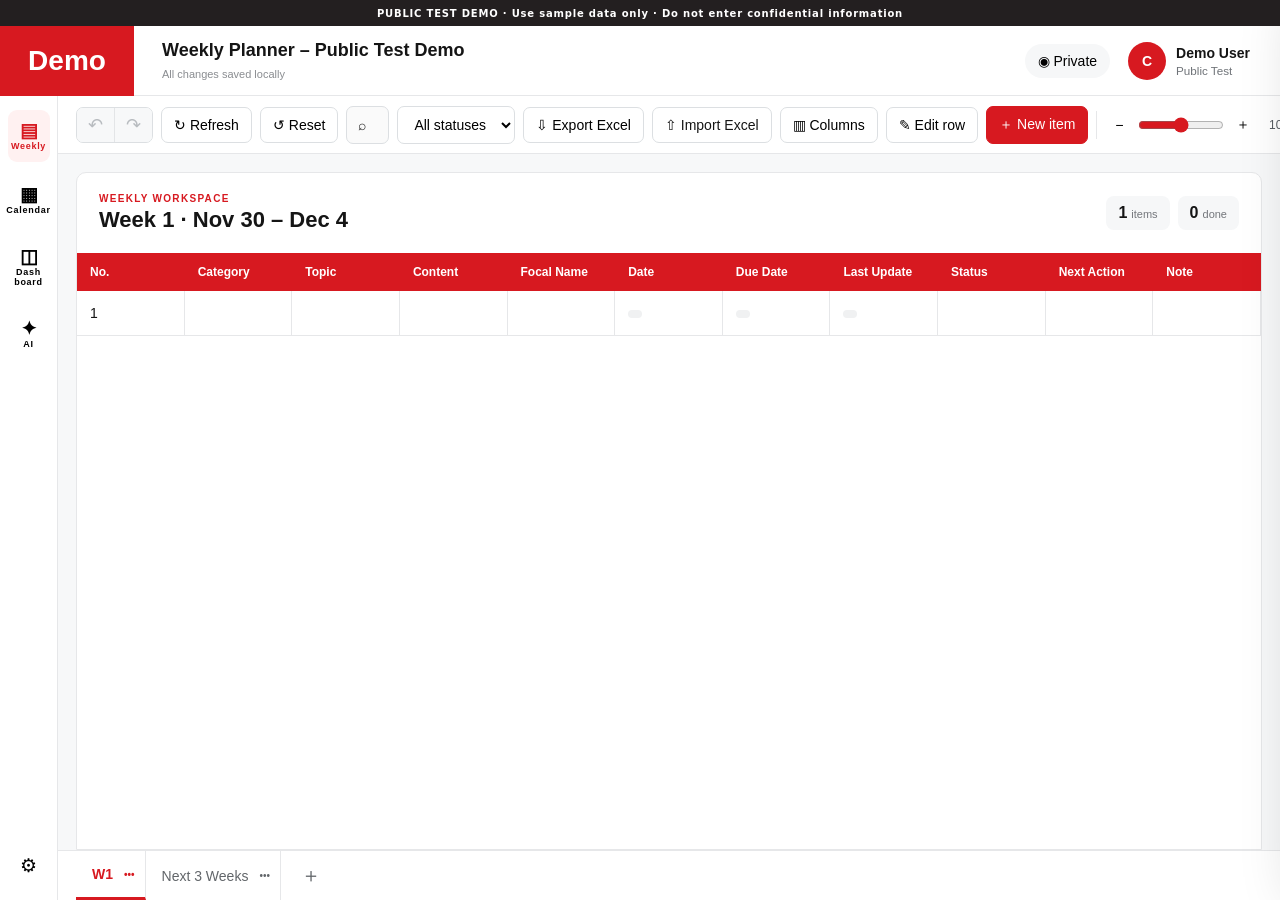
==== commit b1650946: "Support robust imports reset and cell paste" ====
--- a/index.html
+++ b/index.html
@@ -5,7 +5,7 @@
   <meta name="viewport" content="width=device-width, initial-scale=1" />
   <title>Finance DT Weekly Plan</title>
   <link rel="stylesheet" href="styles.css" />
-  <link rel="stylesheet" href="details.css?v=10" />
+  <link rel="stylesheet" href="details.css?v=11" />
   <link rel="stylesheet" href="calendar.css?v=6" />
   <link rel="stylesheet" href="dashboard.css?v=11" /><link rel="stylesheet" href="demo.css" />
 </head>
@@ -35,6 +35,7 @@
       <div class="toolbar">
         <div class="history-controls"><button id="undoBtn" title="Undo (Command/Ctrl + Z)" disabled>↶</button><button id="redoBtn" title="Redo (Command/Ctrl + Shift + Z)" disabled>↷</button></div>
         <button id="refreshBtn" title="Refresh Weekly Plan">↻ Refresh</button>
+        <button id="resetBtn" title="Reset to the original default data">↺ Reset</button>
         <div class="search">⌕ <input id="search" placeholder="Search tasks, owners, notes…" /></div>
         <select id="statusFilter"><option value="">All statuses</option><option>Done</option><option>WIP</option><option>Not Started</option></select>
         <button id="exportBtn">⇩ Export Excel</button><label class="button">⇧ Import Excel<input id="importInput" type="file" accept=".xlsx,.xls" hidden></label>
@@ -69,6 +70,6 @@
   <dialog id="monthPicker" class="month-picker"><form method="dialog"><button class="x" value="cancel">×</button><p class="eyebrow">GO TO DATE</p><h2>Choose month and year</h2><div class="wheel-picker"><label>Month<select id="monthWheel" size="5"></select></label><label>Year<select id="yearWheel" size="5"></select></label></div><div class="dialog-actions"><button value="cancel">Cancel</button><button value="default" id="applyMonth" class="primary">Apply</button></div></form></dialog>
   <dialog id="privacyDialog"><form method="dialog"><button class="x">×</button><p class="eyebrow">AI & DATA</p><h2>Privacy settings</h2><label class="toggleline"><span><b>Use connected AI</b><small>Send the current visible sheet to your company-controlled server.</small></span><input id="remoteToggle" type="checkbox" disabled></label><div class="policy"><b>Recommended production setup</b><p>Keep the API key on the server, use SSO and role-based access, send only necessary rows, disable model response storage, and confirm your company’s retention requirements.</p></div><button class="primary" value="default">Done</button></form></dialog>
   <script src="vendor/exceljs.min.js"></script>
-  <script src="app.js?v=12"></script>
+  <script src="app.js?v=13"></script>
 </body>
 </html>
--- a/details.css
+++ b/details.css
@@ -18,6 +18,7 @@
 .tablewrap td { padding: var(--cell-pad-y, 12px) var(--cell-pad-x, 13px); }
 .tablewrap tr { cursor: pointer; }
 .tablewrap [contenteditable="true"] { background: inherit; outline: 0; }
+.tablewrap td.selected-cell { position: relative; background: #fff7d6 !important; outline: 2px solid #d71920; outline-offset: -2px; }
 .resize-handle { position: absolute; right: -3px; top: 0; width: 7px; height: 100%; cursor: col-resize; z-index: 3; }
 .column-insert { position: absolute; z-index: 5; right: -10px; top: 50%; width: 20px; height: 20px; padding: 0; transform: translateY(-50%); border: 1px solid #fff; border-radius: 50%; background: #fff; color: var(--red); box-shadow: 0 2px 8px #0003; font-size: 15px; line-height: 17px; opacity: 0; pointer-events: none; transition: opacity .12s, transform .12s; }
 .tablewrap th:hover .column-insert, .column-insert:hover { opacity: 1; pointer-events: auto; transform: translateY(-50%) scale(1.05); }
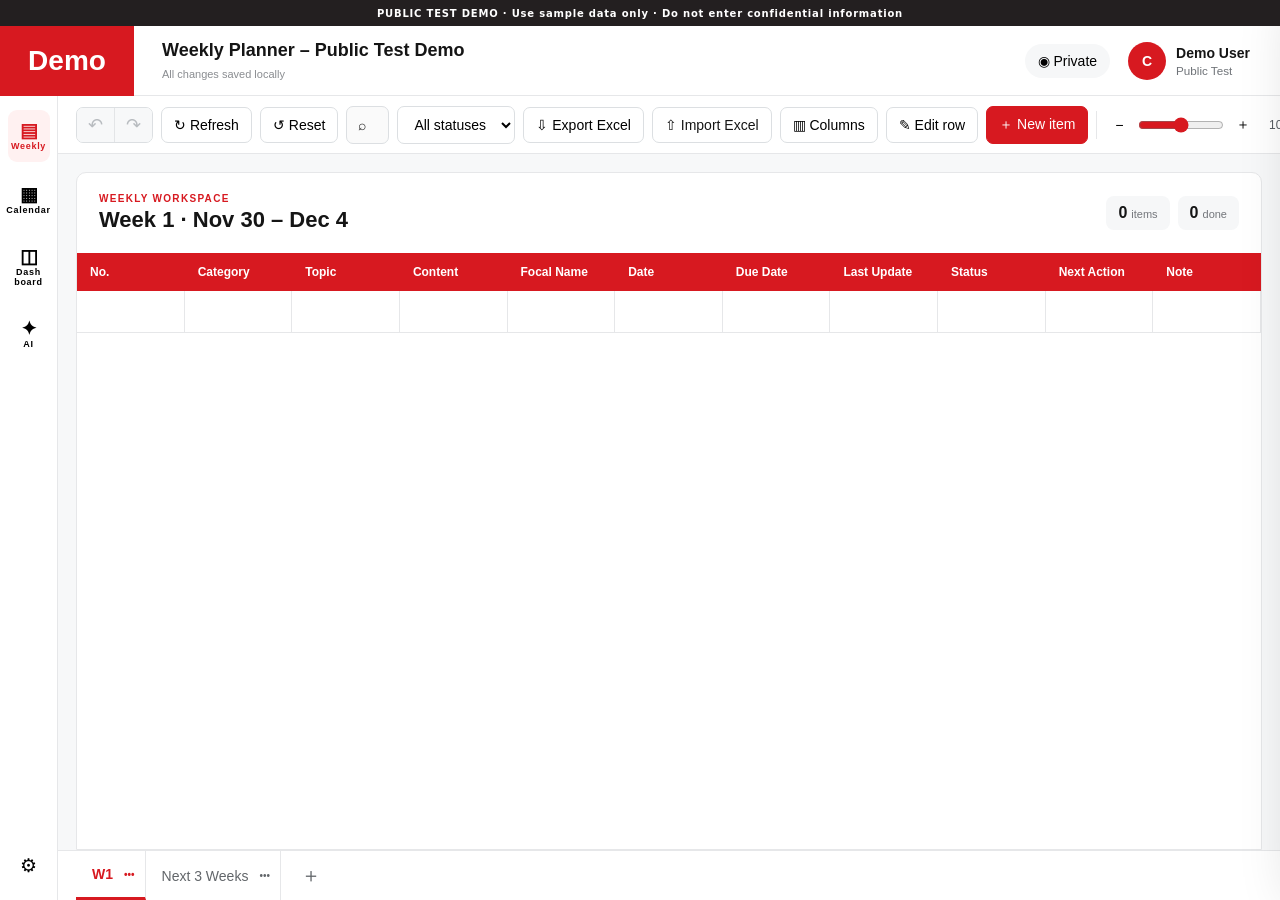
==== commit 9ab380ad: "Add compact row and column controls" ====
--- a/index.html
+++ b/index.html
@@ -5,7 +5,7 @@
   <meta name="viewport" content="width=device-width, initial-scale=1" />
   <title>Finance DT Weekly Plan</title>
   <link rel="stylesheet" href="styles.css" />
-  <link rel="stylesheet" href="details.css?v=11" />
+  <link rel="stylesheet" href="details.css?v=12" />
   <link rel="stylesheet" href="calendar.css?v=6" />
   <link rel="stylesheet" href="dashboard.css?v=11" /><link rel="stylesheet" href="demo.css" />
 </head>
@@ -70,6 +70,6 @@
   <dialog id="monthPicker" class="month-picker"><form method="dialog"><button class="x" value="cancel">×</button><p class="eyebrow">GO TO DATE</p><h2>Choose month and year</h2><div class="wheel-picker"><label>Month<select id="monthWheel" size="5"></select></label><label>Year<select id="yearWheel" size="5"></select></label></div><div class="dialog-actions"><button value="cancel">Cancel</button><button value="default" id="applyMonth" class="primary">Apply</button></div></form></dialog>
   <dialog id="privacyDialog"><form method="dialog"><button class="x">×</button><p class="eyebrow">AI & DATA</p><h2>Privacy settings</h2><label class="toggleline"><span><b>Use connected AI</b><small>Send the current visible sheet to your company-controlled server.</small></span><input id="remoteToggle" type="checkbox" disabled></label><div class="policy"><b>Recommended production setup</b><p>Keep the API key on the server, use SSO and role-based access, send only necessary rows, disable model response storage, and confirm your company’s retention requirements.</p></div><button class="primary" value="default">Done</button></form></dialog>
   <script src="vendor/exceljs.min.js"></script>
-  <script src="app.js?v=13"></script>
+  <script src="app.js?v=14"></script>
 </body>
 </html>
--- a/details.css
+++ b/details.css
@@ -20,8 +20,12 @@
 .tablewrap [contenteditable="true"] { background: inherit; outline: 0; }
 .tablewrap td.selected-cell { position: relative; background: #fff7d6 !important; outline: 2px solid #d71920; outline-offset: -2px; }
 .resize-handle { position: absolute; right: -3px; top: 0; width: 7px; height: 100%; cursor: col-resize; z-index: 3; }
-.column-insert { position: absolute; z-index: 5; right: -10px; top: 50%; width: 20px; height: 20px; padding: 0; transform: translateY(-50%); border: 1px solid #fff; border-radius: 50%; background: #fff; color: var(--red); box-shadow: 0 2px 8px #0003; font-size: 15px; line-height: 17px; opacity: 0; pointer-events: none; transition: opacity .12s, transform .12s; }
+.column-insert { position: absolute; z-index: 5; right: -7px; top: 50%; width: 14px; height: 14px; padding: 0; transform: translateY(-50%); border: 1px solid #fff; border-radius: 50%; background: #fff; color: var(--red); box-shadow: 0 1px 4px #0003; font-size: 10px; line-height: 11px; opacity: 0; pointer-events: none; transition: opacity .12s, transform .12s; }
 .tablewrap th:hover .column-insert, .column-insert:hover { opacity: 1; pointer-events: auto; transform: translateY(-50%) scale(1.05); }
+.empty-add-row td { position: relative; height: 42px; background: #fff; border-right: 1px solid var(--line); border-bottom: 1px solid var(--line); }
+.empty-add-row:hover td { background: #fcfcfc; }
+.empty-add-row #addBlankRow { position: absolute; left: 3px; bottom: 3px; width: 15px; height: 15px; padding: 0; border: 1px solid #d71920; border-radius: 50%; background: #fff; color: #d71920; font-size: 10px; line-height: 12px; opacity: 0; transition: opacity .12s, transform .12s; }
+.empty-add-row:hover #addBlankRow, .empty-add-row #addBlankRow:focus { opacity: 1; }
 .date-chip { display: inline-block; padding: 4px 7px; border-radius: 5px; background: #f0f1f2; color: #555b61; font-size: 11px; white-space: nowrap; }
 button, .button, label[for], select, tbody tr, .resize-handle, input[type="checkbox"] { cursor: url("data:image/svg+xml,%3Csvg xmlns='http://www.w3.org/2000/svg' width='34' height='34'%3E%3Ctext x='1' y='25' font-size='23'%3E🐈‍⬛%3C/text%3E%3C/svg%3E") 4 4, pointer; }
 .drawer-backdrop { position: fixed; inset: 0; background: #1113; z-index: 9; opacity: 0; pointer-events: none; transition: .2s; }
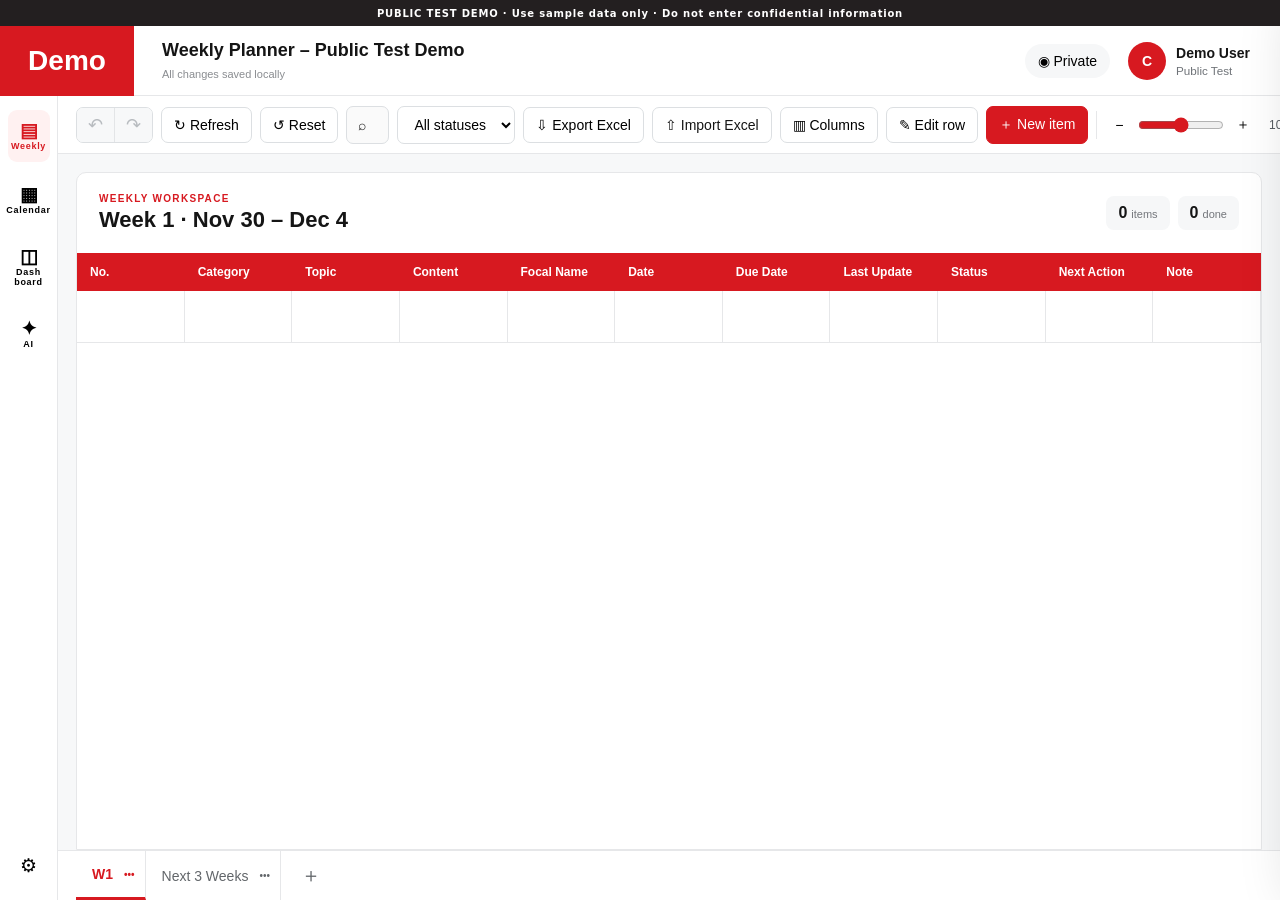
==== commit 22264f5b: "Preserve data across refreshes" ====
--- a/index.html
+++ b/index.html
@@ -5,7 +5,7 @@
   <meta name="viewport" content="width=device-width, initial-scale=1" />
   <title>Finance DT Weekly Plan</title>
   <link rel="stylesheet" href="styles.css" />
-  <link rel="stylesheet" href="details.css?v=12" />
+  <link rel="stylesheet" href="details.css?v=13" />
   <link rel="stylesheet" href="calendar.css?v=6" />
   <link rel="stylesheet" href="dashboard.css?v=11" /><link rel="stylesheet" href="demo.css" />
 </head>
@@ -70,6 +70,6 @@
   <dialog id="monthPicker" class="month-picker"><form method="dialog"><button class="x" value="cancel">×</button><p class="eyebrow">GO TO DATE</p><h2>Choose month and year</h2><div class="wheel-picker"><label>Month<select id="monthWheel" size="5"></select></label><label>Year<select id="yearWheel" size="5"></select></label></div><div class="dialog-actions"><button value="cancel">Cancel</button><button value="default" id="applyMonth" class="primary">Apply</button></div></form></dialog>
   <dialog id="privacyDialog"><form method="dialog"><button class="x">×</button><p class="eyebrow">AI & DATA</p><h2>Privacy settings</h2><label class="toggleline"><span><b>Use connected AI</b><small>Send the current visible sheet to your company-controlled server.</small></span><input id="remoteToggle" type="checkbox" disabled></label><div class="policy"><b>Recommended production setup</b><p>Keep the API key on the server, use SSO and role-based access, send only necessary rows, disable model response storage, and confirm your company’s retention requirements.</p></div><button class="primary" value="default">Done</button></form></dialog>
   <script src="vendor/exceljs.min.js"></script>
-  <script src="app.js?v=14"></script>
+  <script src="app.js?v=15"></script>
 </body>
 </html>
--- a/details.css
+++ b/details.css
@@ -20,9 +20,9 @@
 .tablewrap [contenteditable="true"] { background: inherit; outline: 0; }
 .tablewrap td.selected-cell { position: relative; background: #fff7d6 !important; outline: 2px solid #d71920; outline-offset: -2px; }
 .resize-handle { position: absolute; right: -3px; top: 0; width: 7px; height: 100%; cursor: col-resize; z-index: 3; }
-.column-insert { position: absolute; z-index: 5; right: -7px; top: 50%; width: 14px; height: 14px; padding: 0; transform: translateY(-50%); border: 1px solid #fff; border-radius: 50%; background: #fff; color: var(--red); box-shadow: 0 1px 4px #0003; font-size: 10px; line-height: 11px; opacity: 0; pointer-events: none; transition: opacity .12s, transform .12s; }
+.column-insert { position: absolute; z-index: 5; right: -6px; top: 50%; width: 12px; height: 12px; padding: 0; transform: translateY(-50%); border: 1px solid #fff; border-radius: 50%; background: #fff; color: var(--red); box-shadow: 0 1px 3px #0003; font-size: 8px; line-height: 1; display: grid; place-items: center; overflow: visible; opacity: 0; pointer-events: none; transition: opacity .12s, transform .12s; }
 .tablewrap th:hover .column-insert, .column-insert:hover { opacity: 1; pointer-events: auto; transform: translateY(-50%) scale(1.05); }
-.empty-add-row td { position: relative; height: 42px; background: #fff; border-right: 1px solid var(--line); border-bottom: 1px solid var(--line); }
+.empty-add-row td { position: relative; height: 52px; min-height: 52px; background: #fff; border-right: 1px solid var(--line); border-bottom: 1px solid var(--line); }
 .empty-add-row:hover td { background: #fcfcfc; }
 .empty-add-row #addBlankRow { position: absolute; left: 3px; bottom: 3px; width: 15px; height: 15px; padding: 0; border: 1px solid #d71920; border-radius: 50%; background: #fff; color: #d71920; font-size: 10px; line-height: 12px; opacity: 0; transition: opacity .12s, transform .12s; }
 .empty-add-row:hover #addBlankRow, .empty-add-row #addBlankRow:focus { opacity: 1; }
